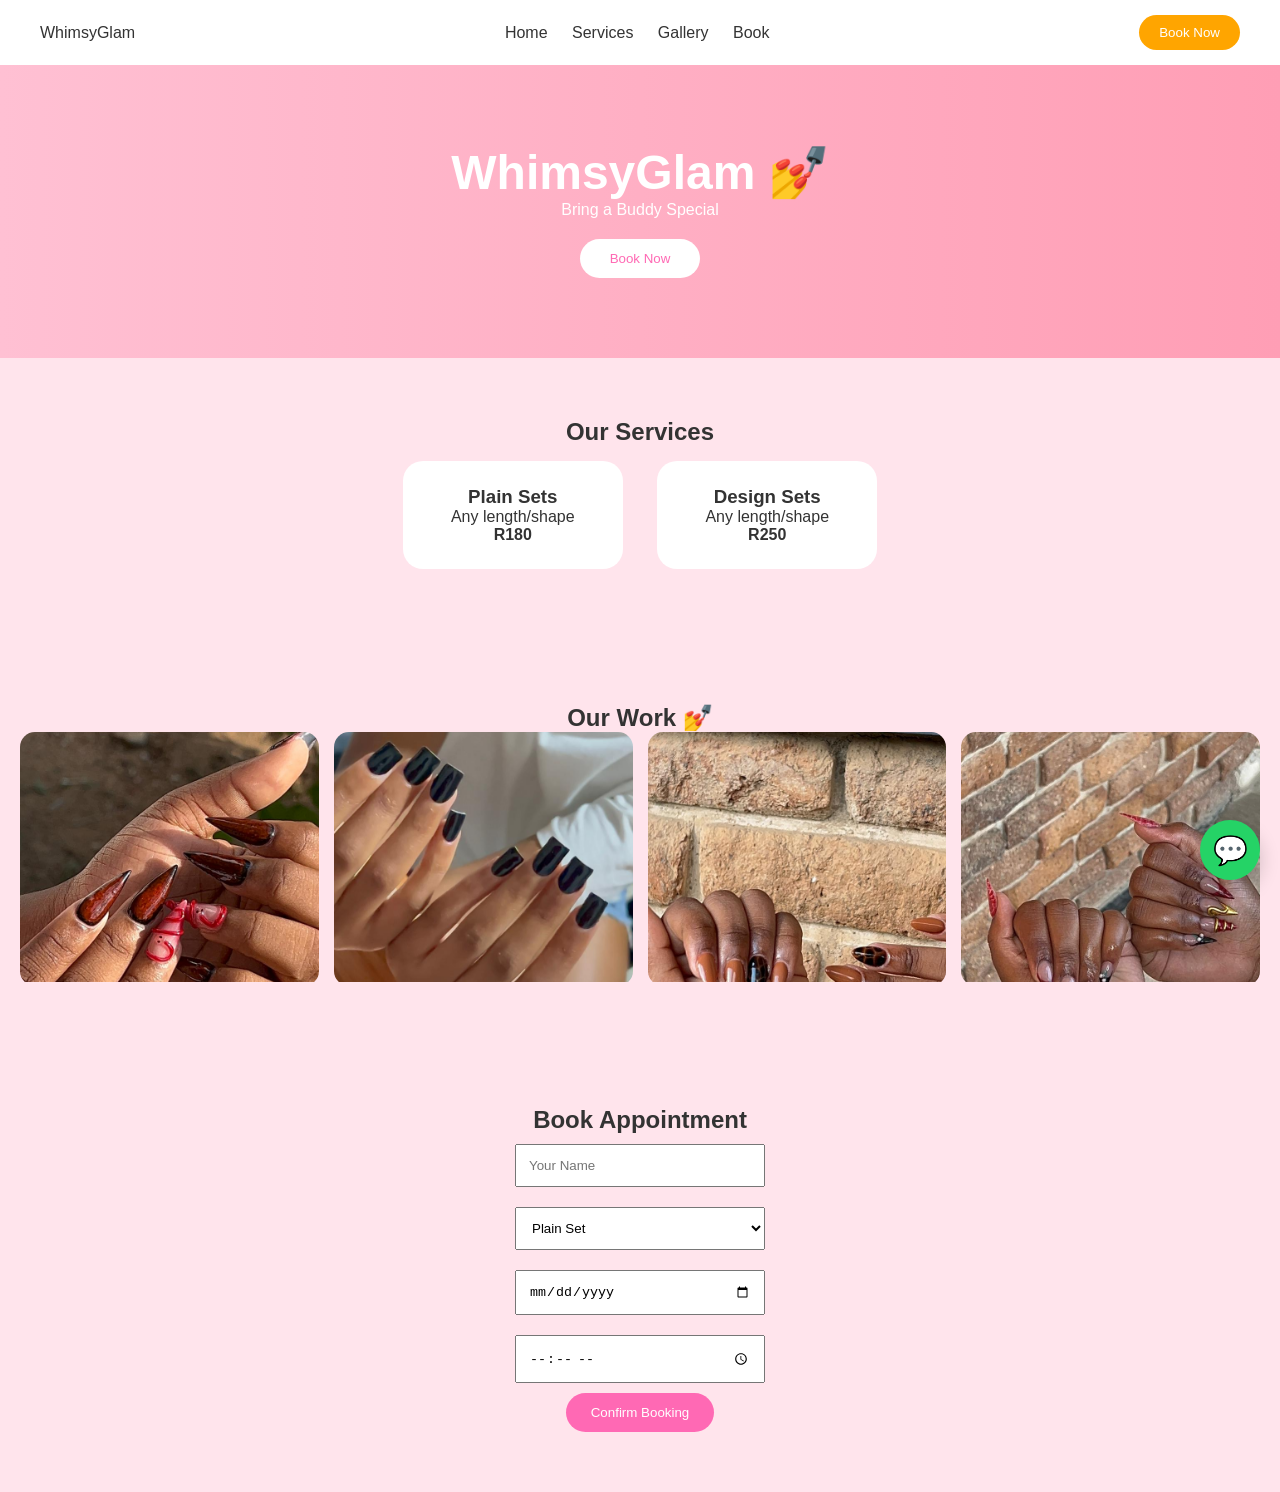
==== index.html @ a52a6c9e "the button hover effect" ====
<!DOCTYPE html>
<html lang="en">
<head>
<meta charset="UTF-8">
<meta name="viewport" content="width=device-width, initial-scale=1.0">

<title>WhimsyGlam Nails</title>

<link rel="stylesheet" href="css/global.css">
<link rel="stylesheet" href="css/styles.css">
</head>

<body>

<!-- NAVBAR -->
<header class="navbar">
    <div class="logo">WhimsyGlam</div>

    <nav>
        <a href="#home">Home</a>
        <a href="#services">Services</a>
        <a href="#gallery">Gallery</a>
        <a href="#booking">Book</a>
    </nav>

    <button class="cta" onclick="scrollToBooking()">Book Now</button>
</header>

<!-- HERO -->
<section class="hero" id="home">
    <h1>WhimsyGlam 💅</h1>
    <p>Bring a Buddy Special</p>
    <button onclick="scrollToBooking()">Book Now</button>
</section>

<!-- SERVICES -->
<section class="services" id="services">
    <h2>Our Services</h2>

    <div class="service-card">
        <h3>Plain Sets</h3>
        <p>Any length/shape</p>
        <strong>R180</strong>
    </div>

    <div class="service-card">
        <h3>Design Sets</h3>
        <p>Any length/shape</p>
        <strong>R250</strong>
    </div>
</section>

<!-- GALLERY -->
<section class="gallery" id="gallery">
    <h2>Our Work 💅</h2>

    <div class="gallery-grid">

        <div class="gallery-item">
            <img src="images/nails1.jpg" onclick="openModal(this)">
            <div class="overlay">View</div>
        </div>

        <div class="gallery-item">
            <img src="images/nails2.jpg" onclick="openModal(this)">
            <div class="overlay">View</div>
        </div>

        <div class="gallery-item">
            <img src="images/nails3.jpg" onclick="openModal(this)">
            <div class="overlay">View</div>
        </div>

        <div class="gallery-item">
            <img src="images/nails4.jpg" onclick="openModal(this)">
            <div class="overlay">View</div>
        </div>

    </div>
</section>



<section class="reveal" id="home">
<section class="reveal" id="services">
<section class="reveal" id="gallery">
<section class="reveal" id="booking">

<!-- BOOKING -->
<section class="booking" id="booking">
    <h2>Book Appointment</h2>

    <input type="text" id="name" placeholder="Your Name"><br>

    <select id="service">
        <option value="Plain Set">Plain Set</option>
        <option value="Design Set">Design Set</option>
    </select><br>

    <input type="date" id="date"><br>
    <input type="time" id="time"><br>

    <button onclick="book()">Confirm Booking</button>
</section>

<!-- MODAL -->
<div class="modal" id="modal" onclick="closeModal()">
    <img id="modalImg">
</div>

<script src="js/script.js"></script>
<!-- FLOATING WHATSAPP BUTTON -->
<a class="whatsapp-float" href="https://wa.me/27730617274" target="_blank">
    💬
</a>



</body>
</html>
---- css/global.css ----
/* RESET */
* {
    margin: 0;
    padding: 0;
    box-sizing: border-box;
}

/* SMOOTH SCROLL */
html {
    scroll-behavior: smooth;
}


/* BODY */
body {
    font-family: Arial, sans-serif;
}

/* NAVBAR */
.navbar {
    display: flex;
    justify-content: space-between;
    align-items: center;
    padding: 15px 40px;
    background: white;
    position: sticky;
    top: 0;
    z-index: 1000;
}

.navbar a {
    margin: 0 10px;
    text-decoration: none;
    color: #333;
}

.cta {
    background: orange;
    border: none;
    padding: 10px 20px;
    border-radius: 20px;
    color: white;
    cursor: pointer;
}

/* FIX SCROLL OFFSET */
section {
    scroll-margin-top: 90px;
}


.whatsapp-float {
    position: fixed;
    bottom: 20px;
    right: 20px;
    background: #25D366;
    color: white;
    font-size: 28px;
    width: 60px;
    height: 60px;
    border-radius: 50%;
    display: flex;
    align-items: center;
    justify-content: center;
    text-decoration: none;
    box-shadow: 0 10px 20px rgba(0,0,0,0.2);
    z-index: 9999;
    transition: 0.3s;
}

.whatsapp-float:hover {
    transform: scale(1.1);
}
.navbar a.active {
    color: hotpink;
    font-weight: bold;
}
---- css/styles.css ----
body {
    background: #ffe4ec;
    color: #333;
}

/* HERO */
.hero {
    text-align: center;
    padding: 80px 20px;
    background: linear-gradient(to right, #ffc0d3, #ff9eb5);
    color: white;
}

.hero h1 {
    font-size: 48px;
}

.hero button {
    margin-top: 20px;
    padding: 12px 30px;
    background: white;
    color: hotpink;
    border-radius: 25px;
    border: none;
    cursor: pointer;
}

/* SERVICES */
.services {
    padding: 60px 20px;
    text-align: center;
}

.service-card {
    background: white;
    padding: 25px;
    margin: 15px;
    display: inline-block;
    border-radius: 20px;
    width: 220px;
    transition: transform 0.3s ease ;
}

.service-card:hover{
    transform: scale(1.2,1.2);
}

/* GALLERY */
.gallery {
    padding: 60px 20px;
    text-align: center;
}

.gallery-grid {
    display: grid;
    grid-template-columns: repeat(auto-fit, minmax(200px, 1fr));
    gap: 15px;
}

.gallery-item {
    position: relative;
    overflow: hidden;
    border-radius: 15px;
}

.gallery-item img {
    width: 100%;
    height: 250px;
    object-fit: cover;
}

.overlay {
    position: absolute;
    top: 0;
    width: 100%;
    height: 100%;
    background: rgba(255,105,180,0.6);
    color: white;
    display: flex;
    align-items: center;
    justify-content: center;
    opacity: 0;
}

.gallery-item:hover .overlay {
    opacity: 1;
}

/* BOOKING */
.booking {
    padding: 60px;
    text-align: center;
}

.booking input,
.booking select {
    padding: 12px;
    margin: 10px;
    width: 250px;
}

.booking button {
    padding: 12px 25px;
    background: hotpink;
    color: white;
    border-radius: 20px;
    border: none;
}

/* MODAL */
.modal {
    display: none;
    position: fixed;
    width: 100%;
    height: 100%;
    background: rgba(0,0,0,0.8);
}

.modal img {
    max-width: 80%;
    margin-top: 60px;
}
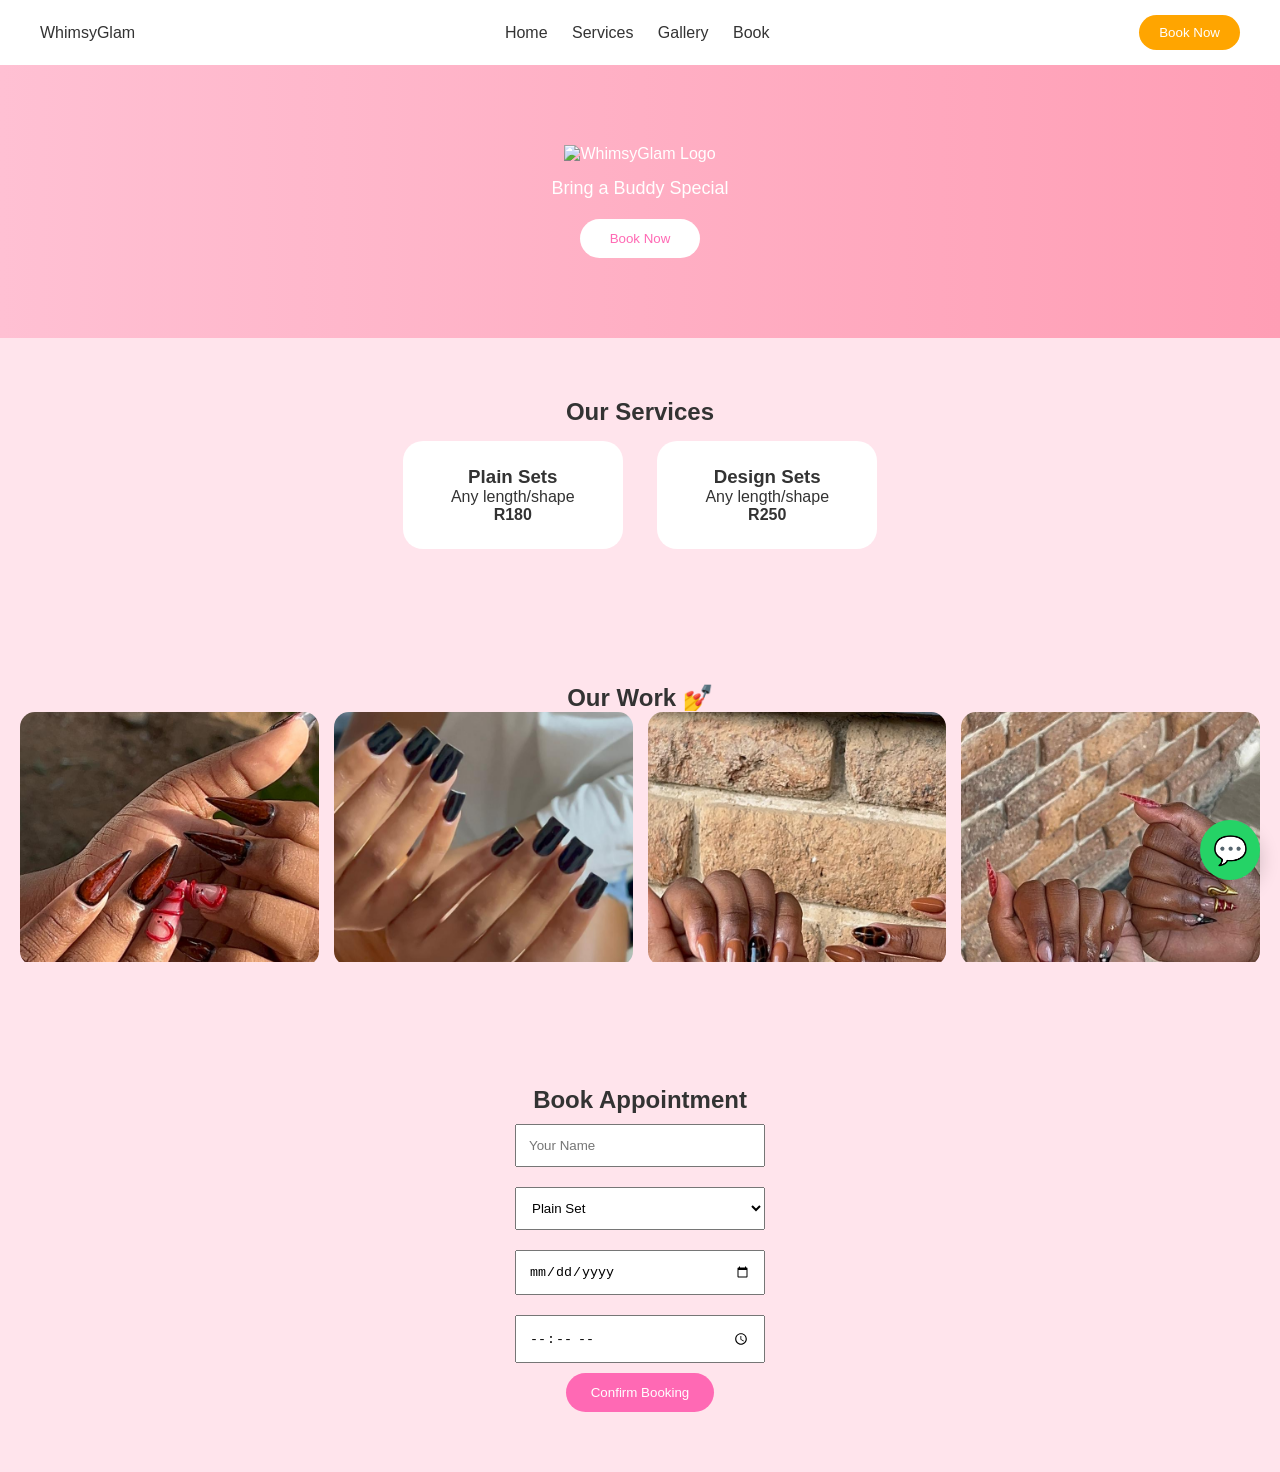
==== commit 54a163de: "Updating the Image Logo, please check it out." ====
--- a/index.html
+++ b/index.html
@@ -28,8 +28,8 @@
 
 <!-- HERO -->
 <section class="hero" id="home">
-    <h1>WhimsyGlam 💅</h1>
-    <p>Bring a Buddy Special</p>
+    <img src="images/logo.png" alt="WhimsyGlam Logo" class="hero-logo">
+<p class="hero-tagline">Bring a Buddy Special</p>
     <button onclick="scrollToBooking()">Book Now</button>
 </section>
 
--- a/css/styles.css
+++ b/css/styles.css
@@ -13,6 +13,17 @@
 
 .hero h1 {
     font-size: 48px;
+}
+
+.hero-logo {
+    width: 250px;
+    max-width: 80%;
+}
+
+.hero-tagline {
+    margin-top: 15px;
+    font-size: 18px;
+    color: white;
 }
 
 .hero button {
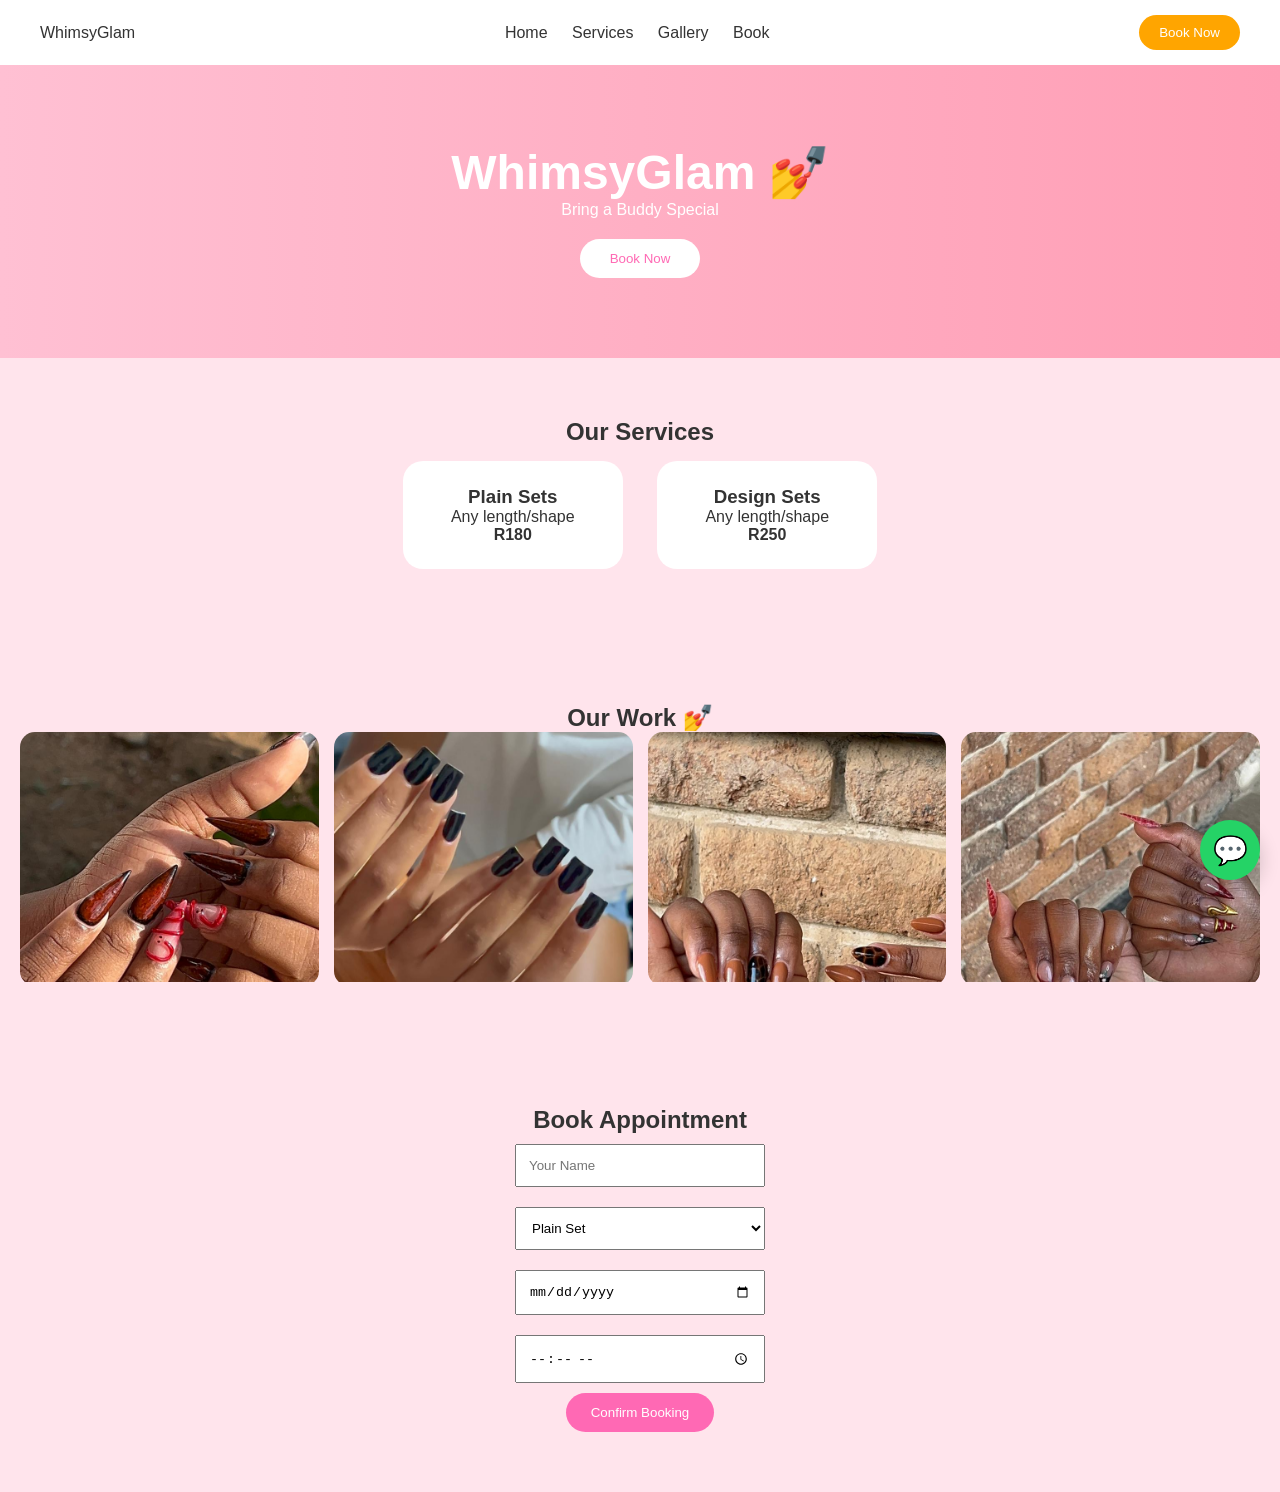
==== commit 715699c0: "another button hover effect" ====
--- a/index.html
+++ b/index.html
@@ -26,10 +26,11 @@
     <button class="cta" onclick="scrollToBooking()">Book Now</button>
 </header>
 
+
 <!-- HERO -->
 <section class="hero" id="home">
-    <img src="images/logo.png" alt="WhimsyGlam Logo" class="hero-logo">
-<p class="hero-tagline">Bring a Buddy Special</p>
+    <h1>WhimsyGlam 💅</h1>
+    <p>Bring a Buddy Special</p>
     <button onclick="scrollToBooking()">Book Now</button>
 </section>
 
--- a/css/styles.css
+++ b/css/styles.css
@@ -1,3 +1,4 @@
+
 body {
     background: #ffe4ec;
     color: #333;
@@ -15,17 +16,6 @@
     font-size: 48px;
 }
 
-.hero-logo {
-    width: 250px;
-    max-width: 80%;
-}
-
-.hero-tagline {
-    margin-top: 15px;
-    font-size: 18px;
-    color: white;
-}
-
 .hero button {
     margin-top: 20px;
     padding: 12px 30px;
@@ -34,8 +24,19 @@
     border-radius: 25px;
     border: none;
     cursor: pointer;
+    transition: transform 0.3s ease ;
 }
 
+.hero button:hover{
+    transform: scale(1.2,1.2);
+}
+
+.cta{
+    transition: transform 0.3s ease ;
+}
+.cta:hover{
+    transform: scale(1.2,1.2);
+}
 /* SERVICES */
 .services {
     padding: 60px 20px;
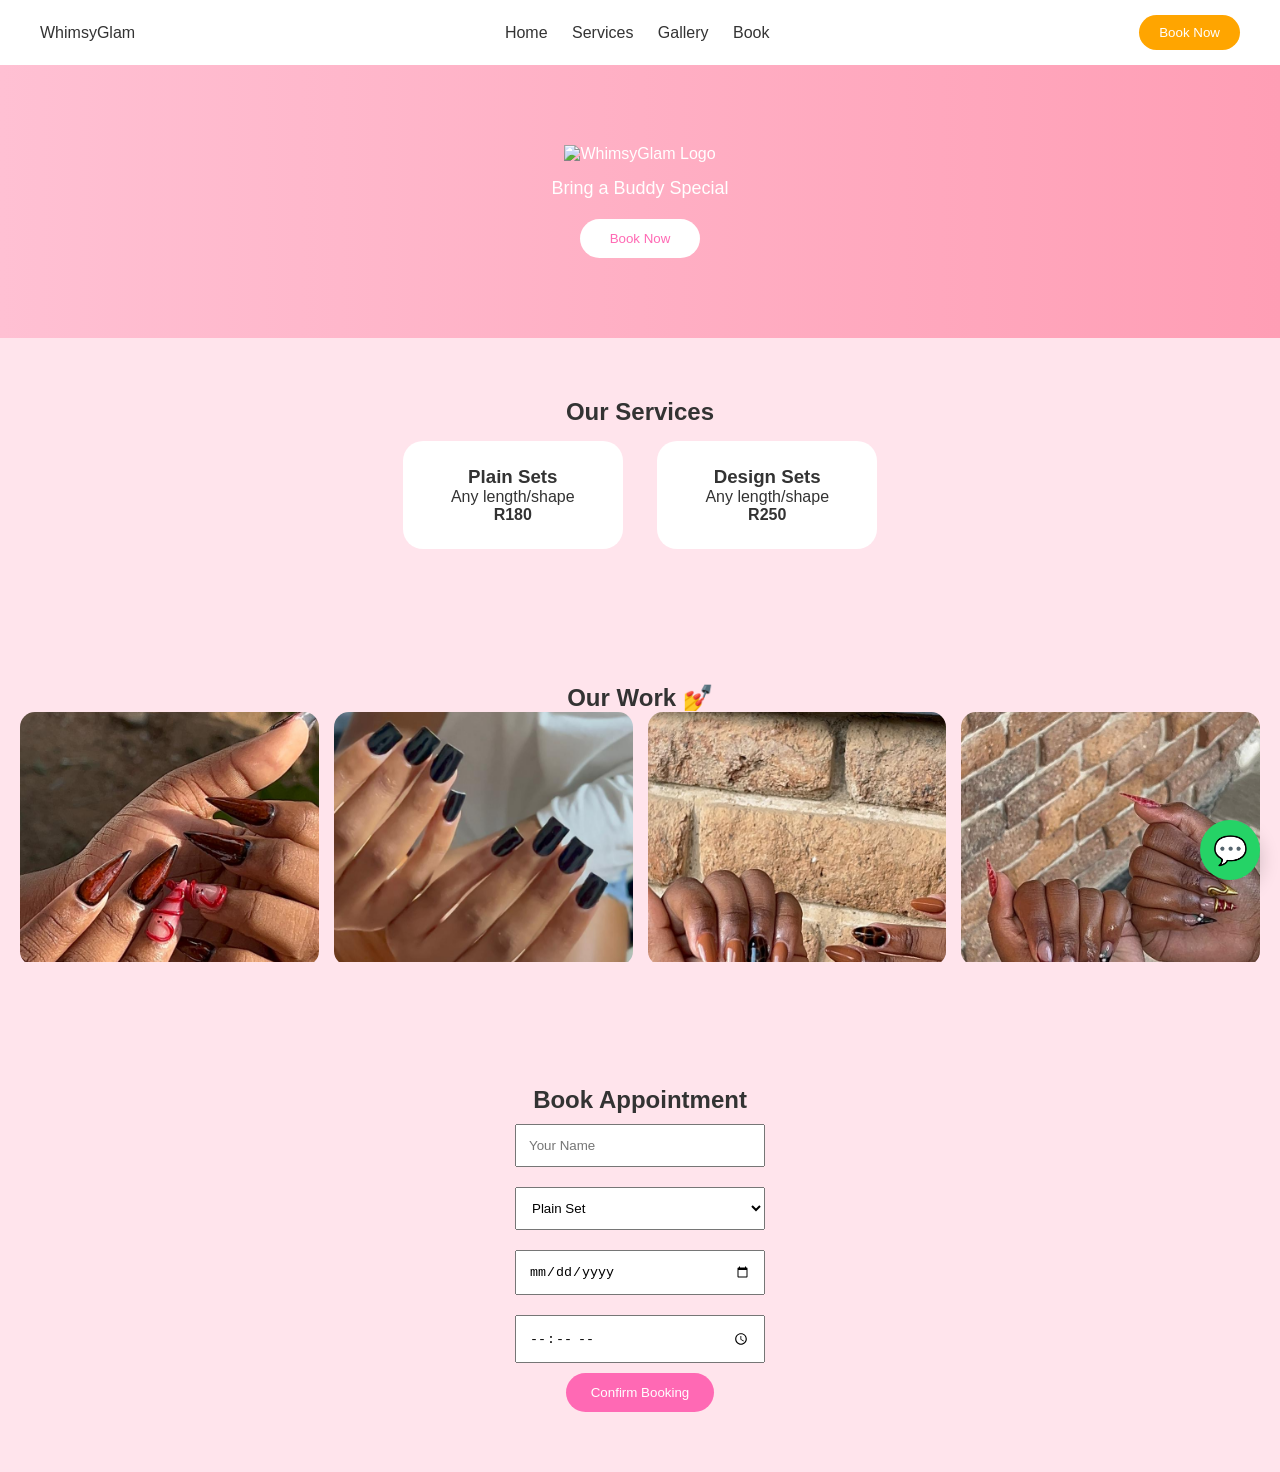
==== commit b8c3ab8e: "Merge branch 'main' of https://github.com/GundoMukwevho/Whimsy-glam-website" ====
--- a/index.html
+++ b/index.html
@@ -29,8 +29,8 @@
 
 <!-- HERO -->
 <section class="hero" id="home">
-    <h1>WhimsyGlam 💅</h1>
-    <p>Bring a Buddy Special</p>
+    <img src="images/logo.png" alt="WhimsyGlam Logo" class="hero-logo">
+<p class="hero-tagline">Bring a Buddy Special</p>
     <button onclick="scrollToBooking()">Book Now</button>
 </section>
 
--- a/css/styles.css
+++ b/css/styles.css
@@ -14,6 +14,17 @@
 
 .hero h1 {
     font-size: 48px;
+}
+
+.hero-logo {
+    width: 250px;
+    max-width: 80%;
+}
+
+.hero-tagline {
+    margin-top: 15px;
+    font-size: 18px;
+    color: white;
 }
 
 .hero button {
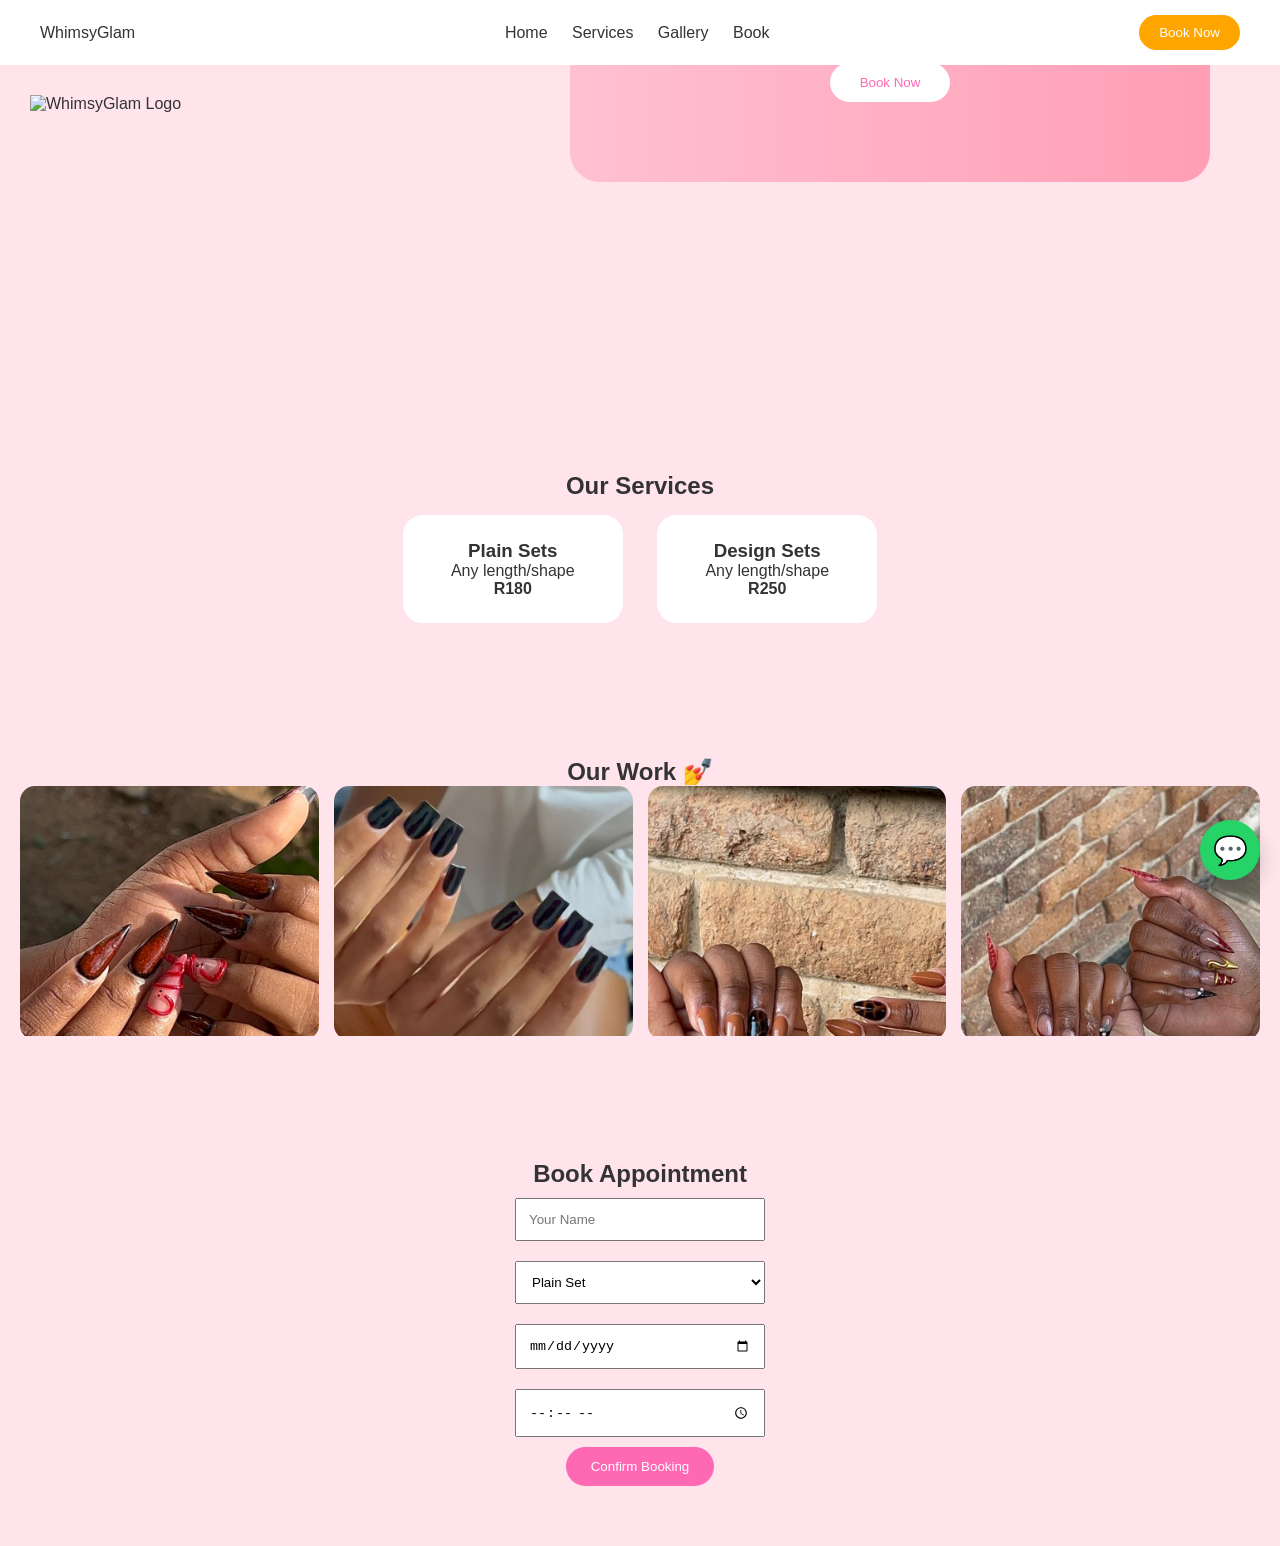
==== commit d6aa19bf: "the scroll effect  and the editing of the UI" ====
--- a/index.html
+++ b/index.html
@@ -28,9 +28,12 @@
 
 
 <!-- HERO -->
+ <img src="images/logo.jpg" alt="WhimsyGlam Logo" class="hero-logo" >
 <section class="hero" id="home">
-    <img src="images/logo.png" alt="WhimsyGlam Logo" class="hero-logo">
-<p class="hero-tagline">Bring a Buddy Special</p>
+     
+    <p class="hero-tagline">Bring a Buddy Special</p>
+    <h1>WhimsyGlam 💅</h1>
+    <p>Bring a Buddy Special</p>
     <button onclick="scrollToBooking()">Book Now</button>
 </section>
 
@@ -38,7 +41,7 @@
 <section class="services" id="services">
     <h2>Our Services</h2>
 
-    <div class="service-card">
+    <div id="scrollEffect" class="service-card">
         <h3>Plain Sets</h3>
         <p>Any length/shape</p>
         <strong>R180</strong>
@@ -57,7 +60,7 @@
 
     <div class="gallery-grid">
 
-        <div class="gallery-item">
+        <div id="scrollEffect"class="gallery-item">
             <img src="images/nails1.jpg" onclick="openModal(this)">
             <div class="overlay">View</div>
         </div>
--- a/css/styles.css
+++ b/css/styles.css
@@ -10,6 +10,11 @@
     padding: 80px 20px;
     background: linear-gradient(to right, #ffc0d3, #ff9eb5);
     color: white;
+    width:50%;
+    border-radius: 30px;
+    position: relative;
+    left:570px;
+    bottom: 230px;
 }
 
 .hero h1 {
@@ -19,6 +24,9 @@
 .hero-logo {
     width: 250px;
     max-width: 80%;
+    position: relative;
+   left:30px;
+   top:30px;
 }
 
 .hero-tagline {
@@ -68,6 +76,20 @@
     transform: scale(1.2,1.2);
 }
 
+#scrollEffect{
+    animation: autoShowAnimation both;
+    animation-timeline: view(70% 5%);
+}
+@keyframes autoShowAnimation {
+    from {
+        opacity: 0;
+         transform: translateY(200px) scale(0.3);
+    }
+    to {
+        opacity: 1;
+        transform: translateY(0) scale(1);
+    }
+}
 /* GALLERY */
 .gallery {
     padding: 60px 20px;
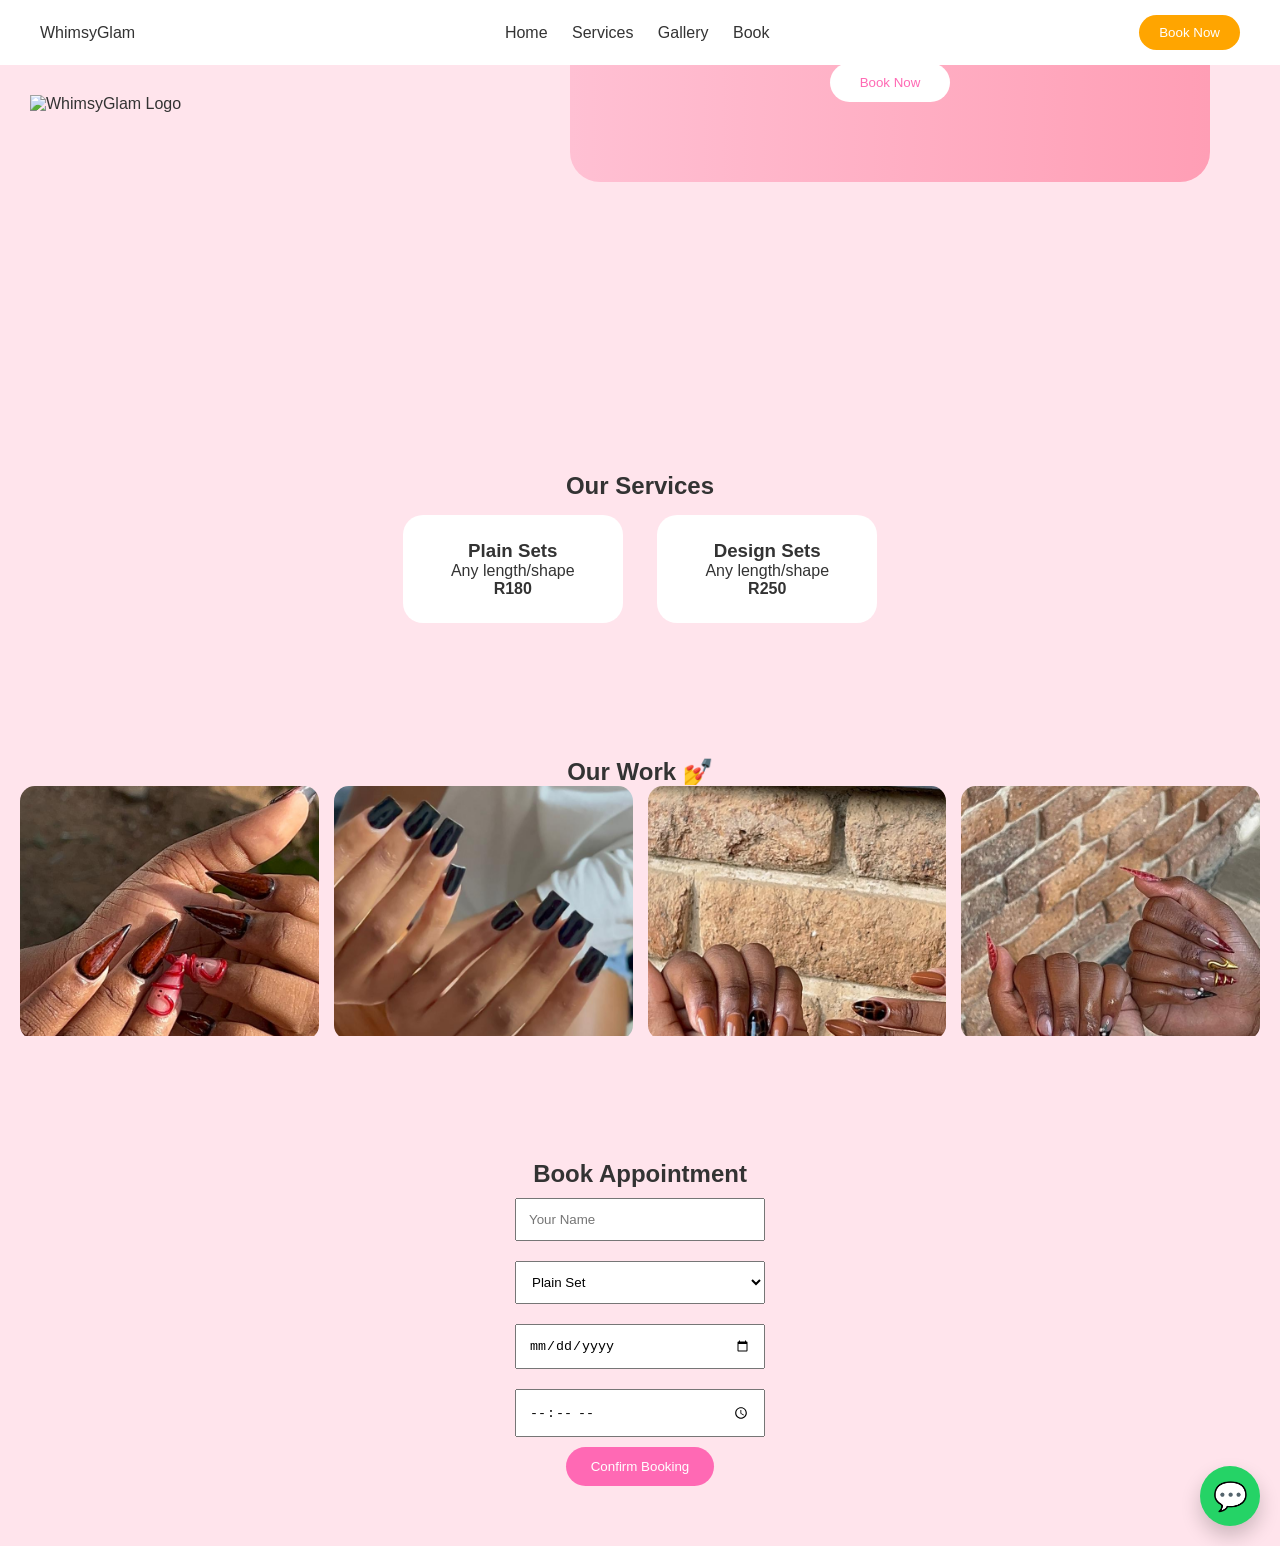
==== commit 6e48c084: "SCROLL EFFECT" ====
--- a/index.html
+++ b/index.html
@@ -47,8 +47,8 @@
         <strong>R180</strong>
     </div>
 
-    <div class="service-card">
-        <h3>Design Sets</h3>
+    <div id="scrollEffect" class="service-card">
+        <h3 >Design Sets</h3>
         <p>Any length/shape</p>
         <strong>R250</strong>
     </div>
@@ -56,7 +56,7 @@
 
 <!-- GALLERY -->
 <section class="gallery" id="gallery">
-    <h2>Our Work 💅</h2>
+    <h2 id="scrollEffect">Our Work 💅</h2>
 
     <div class="gallery-grid">
 
@@ -65,17 +65,17 @@
             <div class="overlay">View</div>
         </div>
 
-        <div class="gallery-item">
+        <div id="scrollEffect"class="gallery-item">
             <img src="images/nails2.jpg" onclick="openModal(this)">
             <div class="overlay">View</div>
         </div>
 
-        <div class="gallery-item">
+        <div id="scrollEffect" class="gallery-item">
             <img src="images/nails3.jpg" onclick="openModal(this)">
             <div class="overlay">View</div>
         </div>
 
-        <div class="gallery-item">
+        <div id="scrollEffect" class="gallery-item">
             <img src="images/nails4.jpg" onclick="openModal(this)">
             <div class="overlay">View</div>
         </div>
@@ -91,7 +91,7 @@
 <section class="reveal" id="booking">
 
 <!-- BOOKING -->
-<section class="booking" id="booking">
+<section class="booking" id="booking" >
     <h2>Book Appointment</h2>
 
     <input type="text" id="name" placeholder="Your Name"><br>
--- a/css/styles.css
+++ b/css/styles.css
@@ -76,11 +76,29 @@
     transform: scale(1.2,1.2);
 }
 
-#scrollEffect{
-    animation: autoShowAnimation both;
+#services{
+    animation: autoShowAnimation1 both;
     animation-timeline: view(70% 5%);
 }
-@keyframes autoShowAnimation {
+#booking{
+    animation: autoShowAnimation2 both;
+    animation-timeline: view(60% 5%);
+}
+@keyframes autoShowAnimation2 {
+    from {
+        opacity: 0;
+         transform: translateY(200px) scale(0.3);
+    }
+    to {
+        opacity: 1;
+        transform: translateY(0) scale(1);
+    }
+}
+#scrollEffect{
+    animation: autoShowAnimation1 both;
+    animation-timeline: view(70% 5%);
+}
+@keyframes autoShowAnimation1 {
     from {
         opacity: 0;
          transform: translateY(200px) scale(0.3);
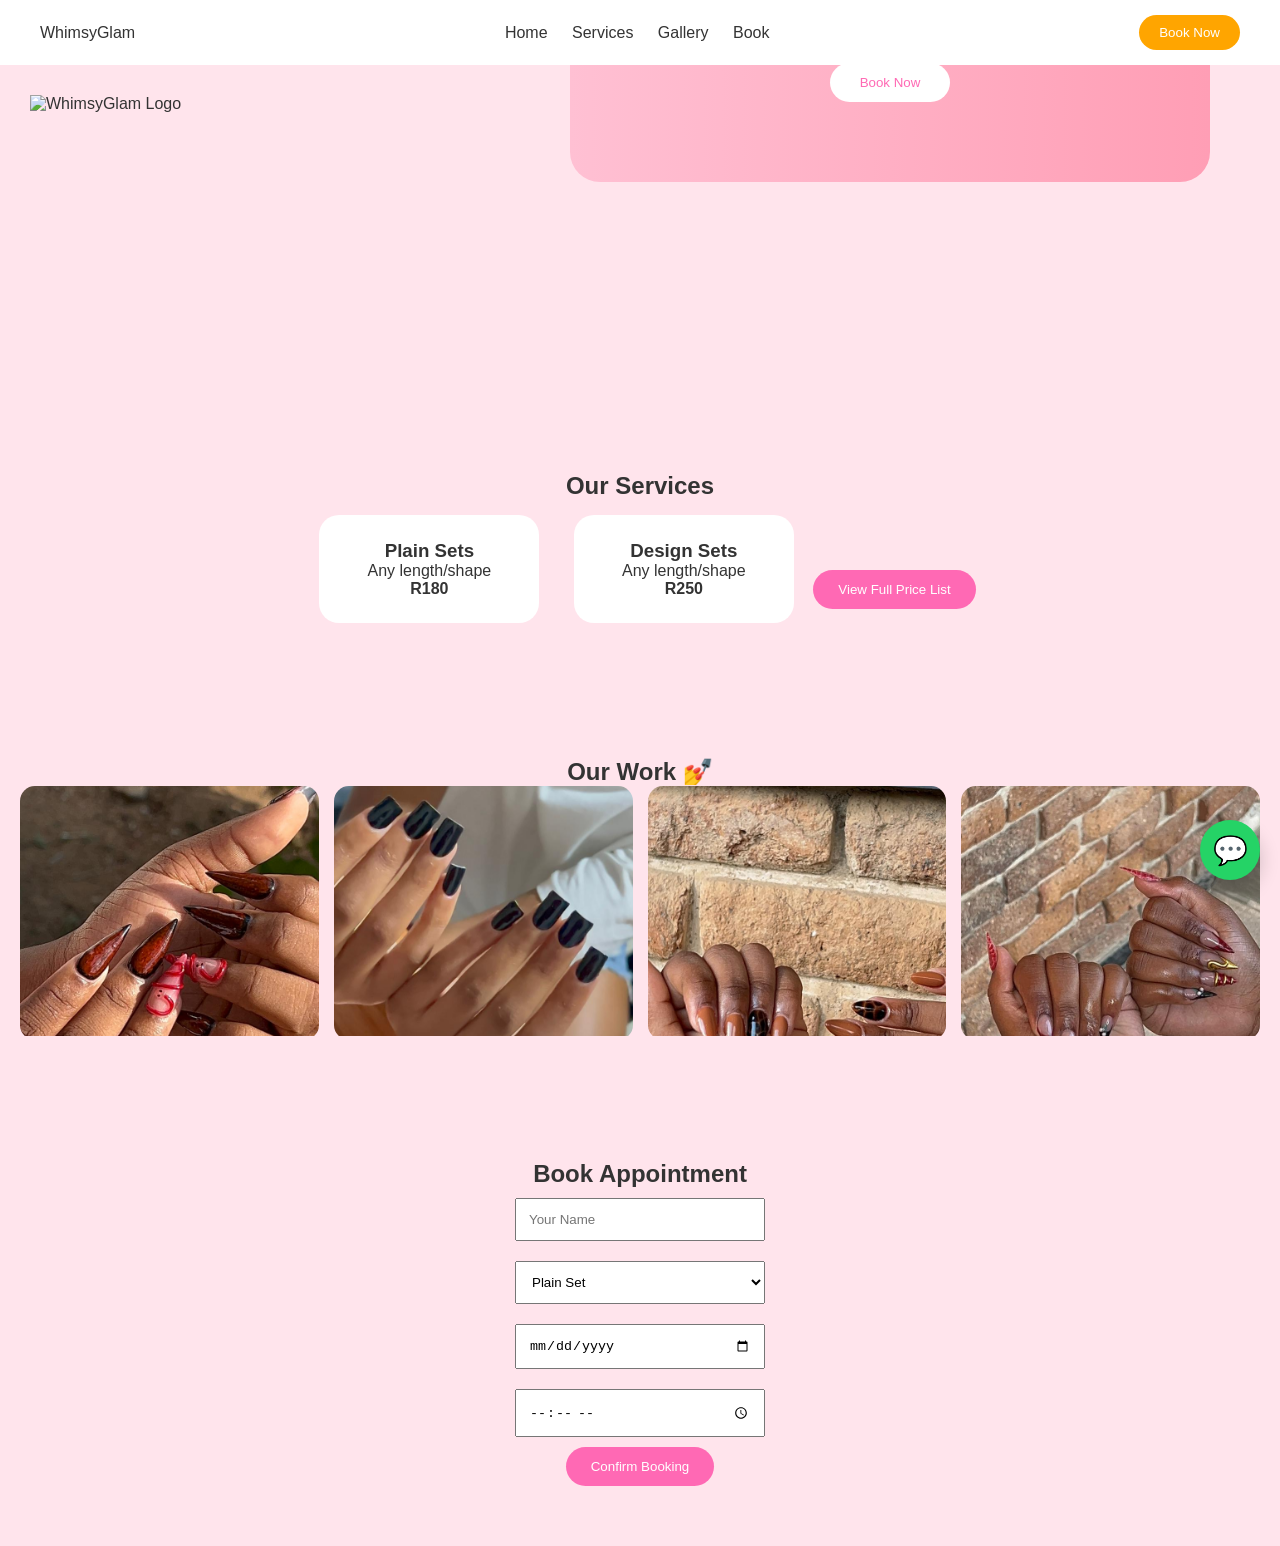
==== commit 4bc1aeaa: "Price list pop-up" ====
--- a/index.html
+++ b/index.html
@@ -12,7 +12,6 @@
 
 <body>
 
-<!-- NAVBAR -->
 <header class="navbar">
     <div class="logo">WhimsyGlam</div>
 
@@ -26,11 +25,9 @@
     <button class="cta" onclick="scrollToBooking()">Book Now</button>
 </header>
 
+<img src="images/logo.jpg" alt="WhimsyGlam Logo" class="hero-logo">
 
-<!-- HERO -->
- <img src="images/logo.jpg" alt="WhimsyGlam Logo" class="hero-logo" >
 <section class="hero" id="home">
-     
     <p class="hero-tagline">Bring a Buddy Special</p>
     <h1>WhimsyGlam 💅</h1>
     <p>Bring a Buddy Special</p>
@@ -41,57 +38,55 @@
 <section class="services" id="services">
     <h2>Our Services</h2>
 
-    <div id="scrollEffect" class="service-card">
+    <div class="service-card scrollEffect">
         <h3>Plain Sets</h3>
         <p>Any length/shape</p>
         <strong>R180</strong>
     </div>
 
-    <div id="scrollEffect" class="service-card">
-        <h3 >Design Sets</h3>
+    <div class="service-card scrollEffect">
+        <h3>Design Sets</h3>
         <p>Any length/shape</p>
         <strong>R250</strong>
+    </div>
+
+<button class="price-btn" onclick="openPriceModal()">View Full Price List</button>
+    <div id="priceImages" class="price-images">
+        <img src="images/price1.jpg">
+        <img src="images/price2.jpg">
+        <img src="images/price3.jpg">
     </div>
 </section>
 
 <!-- GALLERY -->
 <section class="gallery" id="gallery">
-    <h2 id="scrollEffect">Our Work 💅</h2>
+    <h2 class="scrollEffect">Our Work 💅</h2>
 
     <div class="gallery-grid">
-
-        <div id="scrollEffect"class="gallery-item">
+        <div class="gallery-item scrollEffect">
             <img src="images/nails1.jpg" onclick="openModal(this)">
             <div class="overlay">View</div>
         </div>
 
-        <div id="scrollEffect"class="gallery-item">
+        <div class="gallery-item scrollEffect">
             <img src="images/nails2.jpg" onclick="openModal(this)">
             <div class="overlay">View</div>
         </div>
 
-        <div id="scrollEffect" class="gallery-item">
+        <div class="gallery-item scrollEffect">
             <img src="images/nails3.jpg" onclick="openModal(this)">
             <div class="overlay">View</div>
         </div>
 
-        <div id="scrollEffect" class="gallery-item">
+        <div class="gallery-item scrollEffect">
             <img src="images/nails4.jpg" onclick="openModal(this)">
             <div class="overlay">View</div>
         </div>
-
     </div>
 </section>
 
-
-
-<section class="reveal" id="home">
-<section class="reveal" id="services">
-<section class="reveal" id="gallery">
-<section class="reveal" id="booking">
-
 <!-- BOOKING -->
-<section class="booking" id="booking" >
+<section class="booking" id="booking">
     <h2>Book Appointment</h2>
 
     <input type="text" id="name" placeholder="Your Name"><br>
@@ -112,14 +107,22 @@
     <img id="modalImg">
 </div>
 
+<!-- PRICE LIST MODAL -->
+<div class="price-modal" id="priceModal">
+    <span class="close-btn" onclick="closePriceModal()">✖</span>
+
+    <div class="price-modal-content">
+        <img src="images/price1.jpg">
+        <img src="images/price2.jpg">
+        <img src="images/price3.jpg">
+    </div>
+</div>
+
 <script src="js/script.js"></script>
-<!-- FLOATING WHATSAPP BUTTON -->
+
 <a class="whatsapp-float" href="https://wa.me/27730617274" target="_blank">
     💬
 </a>
 
-
-
 </body>
-</html>
-
+</html>
--- a/css/styles.css
+++ b/css/styles.css
@@ -182,4 +182,108 @@
 .modal img {
     max-width: 80%;
     margin-top: 60px;
+}
+
+/* PRICE LIST BUTTON */
+.price-btn {
+    margin-top: 20px;
+    padding: 12px 25px;
+    background: hotpink;
+    color: white;
+    border: none;
+    border-radius: 20px;
+    cursor: pointer;
+    transition: 0.3s;
+}
+
+.price-btn:hover {
+    transform: scale(1.1);
+}
+
+/* HIDDEN STATE */
+.hidden {
+    display: none;
+}
+
+/* PRICE IMAGES */
+.price-images {
+    margin-top: 25px;
+    display: flex;
+    justify-content: center;
+    gap: 15px;
+    flex-wrap: wrap;
+}
+
+.price-images img {
+    width: 220px;
+    border-radius: 15px;
+    box-shadow: 0 5px 15px rgba(0,0,0,0.2);
+}
+
+/* PRICE BUTTON */
+.price-btn {
+    margin-top: 20px;
+    padding: 12px 25px;
+    background: hotpink;
+    color: white;
+    border: none;
+    border-radius: 20px;
+    cursor: pointer;
+}
+
+/* 🔥 FIXED LOGIC */
+.price-images {
+    display: none; /* hidden by default */
+    margin-top: 25px;
+    justify-content: center;
+    gap: 15px;
+    flex-wrap: wrap;
+}
+
+.price-images.show {
+    display: flex; /* show when active */
+}
+
+.price-images img {
+    width: 220px;
+    border-radius: 15px;
+}
+
+/* PRICE MODAL BACKGROUND */
+.price-modal {
+    display: none;
+    position: fixed;
+    z-index: 2000;
+    left: 0;
+    top: 0;
+    width: 100%;
+    height: 100%;
+    background: rgba(0,0,0,0.85);
+    justify-content: center;
+    align-items: center;
+}
+
+/* MODAL CONTENT (ALL 3 IMAGES SIDE BY SIDE) */
+.price-modal-content {
+    display: flex;
+    gap: 20px;
+    flex-wrap: wrap;
+    justify-content: center;
+    max-width: 90%;
+}
+
+/* IMAGES */
+.price-modal-content img {
+    width: 300px;
+    border-radius: 15px;
+}
+
+/* CLOSE BUTTON */
+.close-btn {
+    position: absolute;
+    top: 20px;
+    right: 30px;
+    font-size: 30px;
+    color: white;
+    cursor: pointer;
 }
